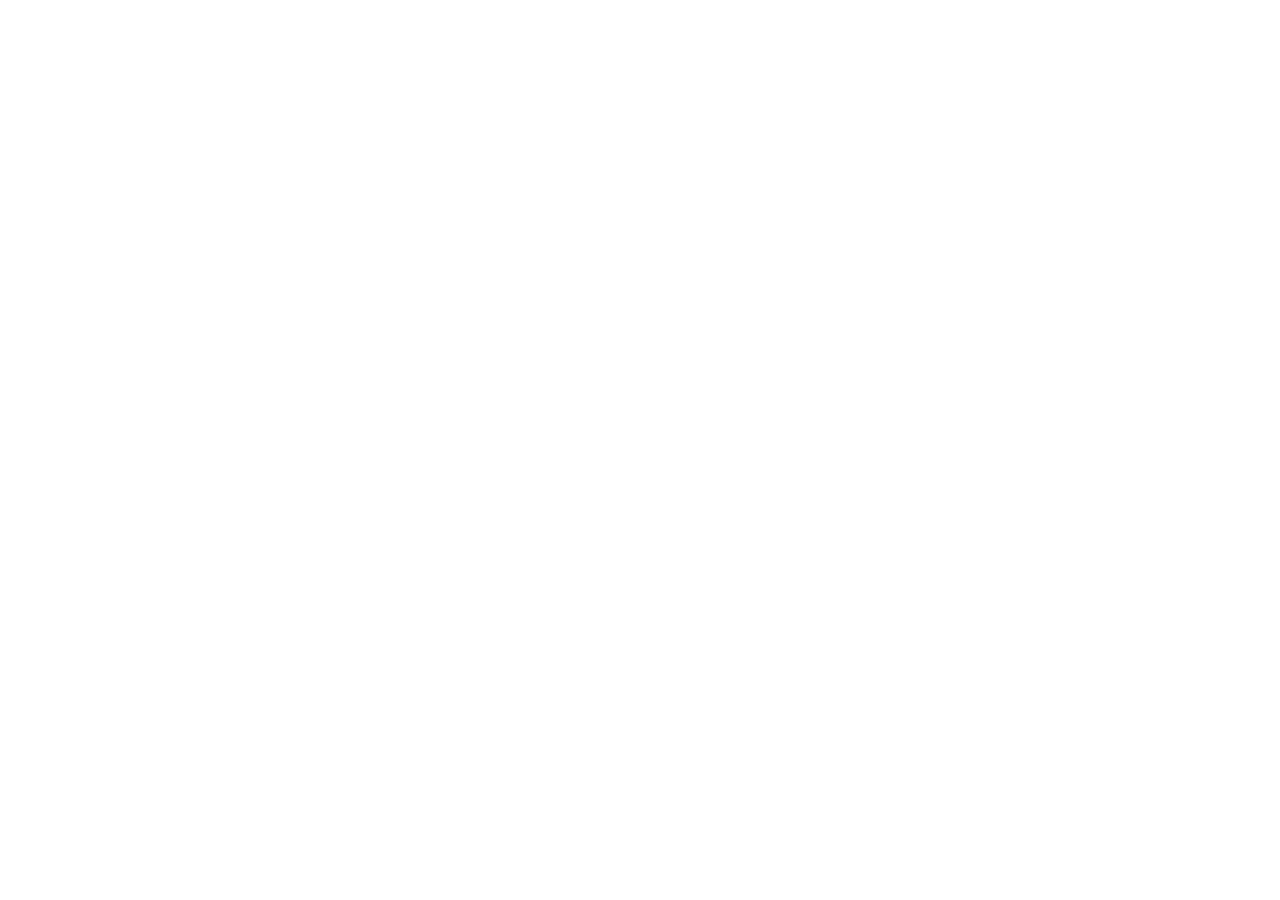
==== engineering/index.html @ 30cbd420 "Add engineering jobs route" ====
<!doctype html><html lang="en"><head><meta charset="utf-8"><meta name="viewport" content="width=device-width,initial-scale=1"><meta http-equiv="refresh" content="0;url=https://sharecapsule.app/jobs/engineering/"><link rel="canonical" href="https://jobs.sharecapsule.app/engineering/"><title>Engineering Jobs</title></head><body><p>Opening engineering jobs… <a href="https://sharecapsule.app/jobs/engineering/">Continue</a></p></body></html>
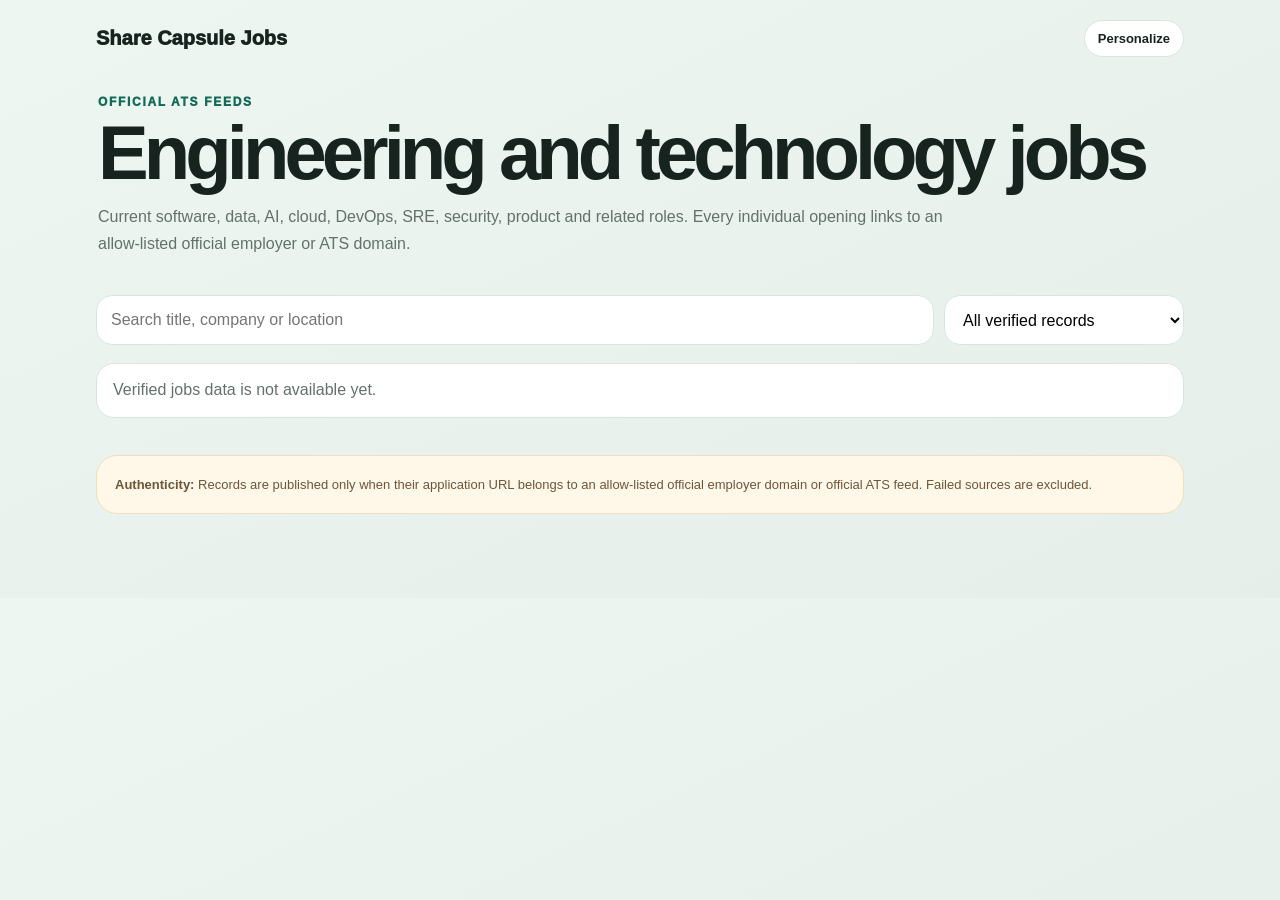
==== commit 6b6cc01a: "Render verified engineering openings on subdomain" ====
--- a/engineering/index.html
+++ b/engineering/index.html
@@ -1 +1 @@
-<!doctype html><html lang="en"><head><meta charset="utf-8"><meta name="viewport" content="width=device-width,initial-scale=1"><meta http-equiv="refresh" content="0;url=https://sharecapsule.app/jobs/engineering/"><link rel="canonical" href="https://jobs.sharecapsule.app/engineering/"><title>Engineering Jobs</title></head><body><p>Opening engineering jobs… <a href="https://sharecapsule.app/jobs/engineering/">Continue</a></p></body></html>+<!doctype html><html lang="en"><head><meta charset="utf-8"><meta name="viewport" content="width=device-width,initial-scale=1"><meta name="description" content="Verified engineering and technology jobs from official employer feeds."><link rel="canonical" href="https://jobs.sharecapsule.app/engineering/"><title>Engineering Jobs — Share Capsule</title><link rel="stylesheet" href="/assets/jobs.css"></head><body data-category="engineering"><main class="shell"><header class="top"><a class="brand" href="/">Share Capsule Jobs</a><a class="home" href="/personalize/">Personalize</a></header><section class="hero"><div class="kicker">Official ATS feeds</div><h1>Engineering and technology jobs</h1><p>Current software, data, AI, cloud, DevOps, SRE, security, product and related roles. Every individual opening links to an allow-listed official employer or ATS domain.</p><small id="updated"></small></section><section class="controls"><input class="control" id="q" type="search" placeholder="Search title, company or location"><select class="control" id="kind"><option value="all">All verified records</option><option value="official-ats">Individual openings</option><option value="official-search">Employer searches</option></select></section><div class="status" id="status">Loading verified jobs…</div><section class="grid" id="grid"></section><section class="notice"><strong>Authenticity:</strong> Records are published only when their application URL belongs to an allow-listed official employer domain or official ATS feed. Failed sources are excluded.</section></main><script src="/assets/jobs.js"></script></body></html>
--- a/assets/jobs.css
+++ b/assets/jobs.css
@@ -0,0 +1 @@
+:root{--ink:#17231f;--muted:#64716b;--line:#d9e6df;--accent:#146b58;--paper:#fffefa;--shadow:0 18px 58px rgba(29,67,56,.10)}*{box-sizing:border-box}body{margin:0;background:linear-gradient(155deg,#eef6f1,#e5eee9);color:var(--ink);font-family:Inter,-apple-system,BlinkMacSystemFont,"Segoe UI",sans-serif}.shell{width:min(100%,1120px);margin:auto;padding:20px 16px 84px}.top{display:flex;justify-content:space-between;align-items:center;gap:12px}.brand,.home{color:inherit;text-decoration:none}.brand{font-size:20px;font-weight:950}.home{font-size:13px;font-weight:850;padding:10px 13px;border:1px solid var(--line);border-radius:999px;background:#fff}.hero{padding:38px 2px 22px}.kicker{color:var(--accent);font-size:12px;font-weight:950;letter-spacing:.14em;text-transform:uppercase}.hero h1{margin:8px 0 0;font-size:clamp(44px,9vw,76px);line-height:.94;letter-spacing:-.065em}.hero p{max-width:880px;color:var(--muted);line-height:1.65}.controls{display:grid;grid-template-columns:1fr;gap:10px;margin-bottom:18px}@media(min-width:760px){.controls{grid-template-columns:1fr 240px}}.control{height:50px;border:1px solid var(--line);border-radius:16px;background:#fff;padding:0 14px;font:inherit}.status{padding:14px 16px;background:#fff;border:1px solid var(--line);border-radius:18px;color:var(--muted);margin-bottom:15px;line-height:1.55}.grid{display:grid;grid-template-columns:1fr;gap:15px}@media(min-width:800px){.grid{grid-template-columns:1fr 1fr}}.job{background:var(--paper);border-radius:25px;padding:22px;box-shadow:var(--shadow);display:flex;flex-direction:column}.category{color:var(--accent);font-size:11px;font-weight:950;letter-spacing:.08em;text-transform:uppercase}.job h2{margin:12px 0 0;font-size:28px;line-height:1.08}.meta{color:var(--muted);font-size:13px;line-height:1.55}.tags{display:flex;gap:7px;flex-wrap:wrap;margin-top:10px}.tags span{font-size:10px;font-weight:850;border:1px solid var(--line);border-radius:999px;padding:7px 9px;background:#fff}.apply{display:grid;place-items:center;min-height:50px;margin-top:auto;padding:14px 18px;border-radius:15px;background:var(--ink);color:#fff;text-decoration:none;font-weight:900}.notice{margin-top:22px;padding:18px;border-radius:21px;background:#fff7e8;border:1px solid #efdfbd;color:#6d563b;font-size:13px;line-height:1.65}.empty{padding:30px;background:#fff;border-radius:24px;color:var(--muted);text-align:center}
